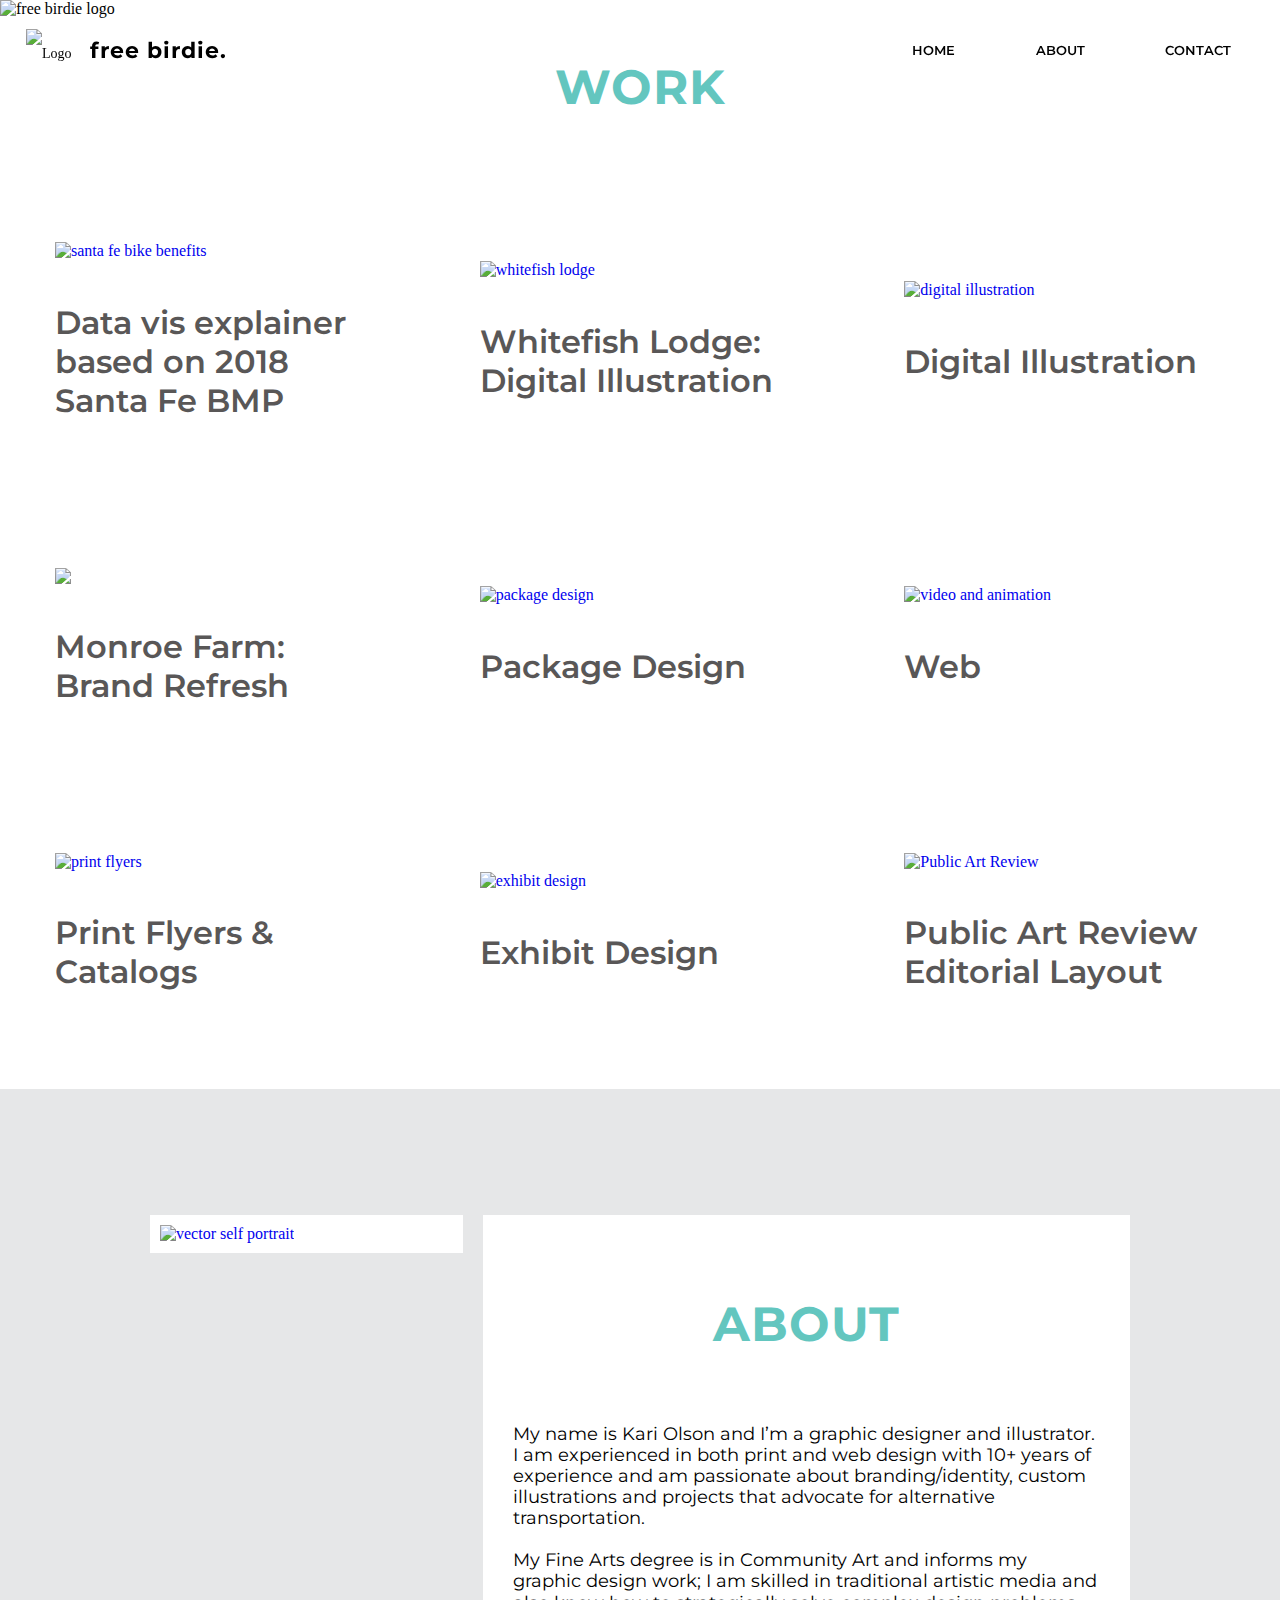
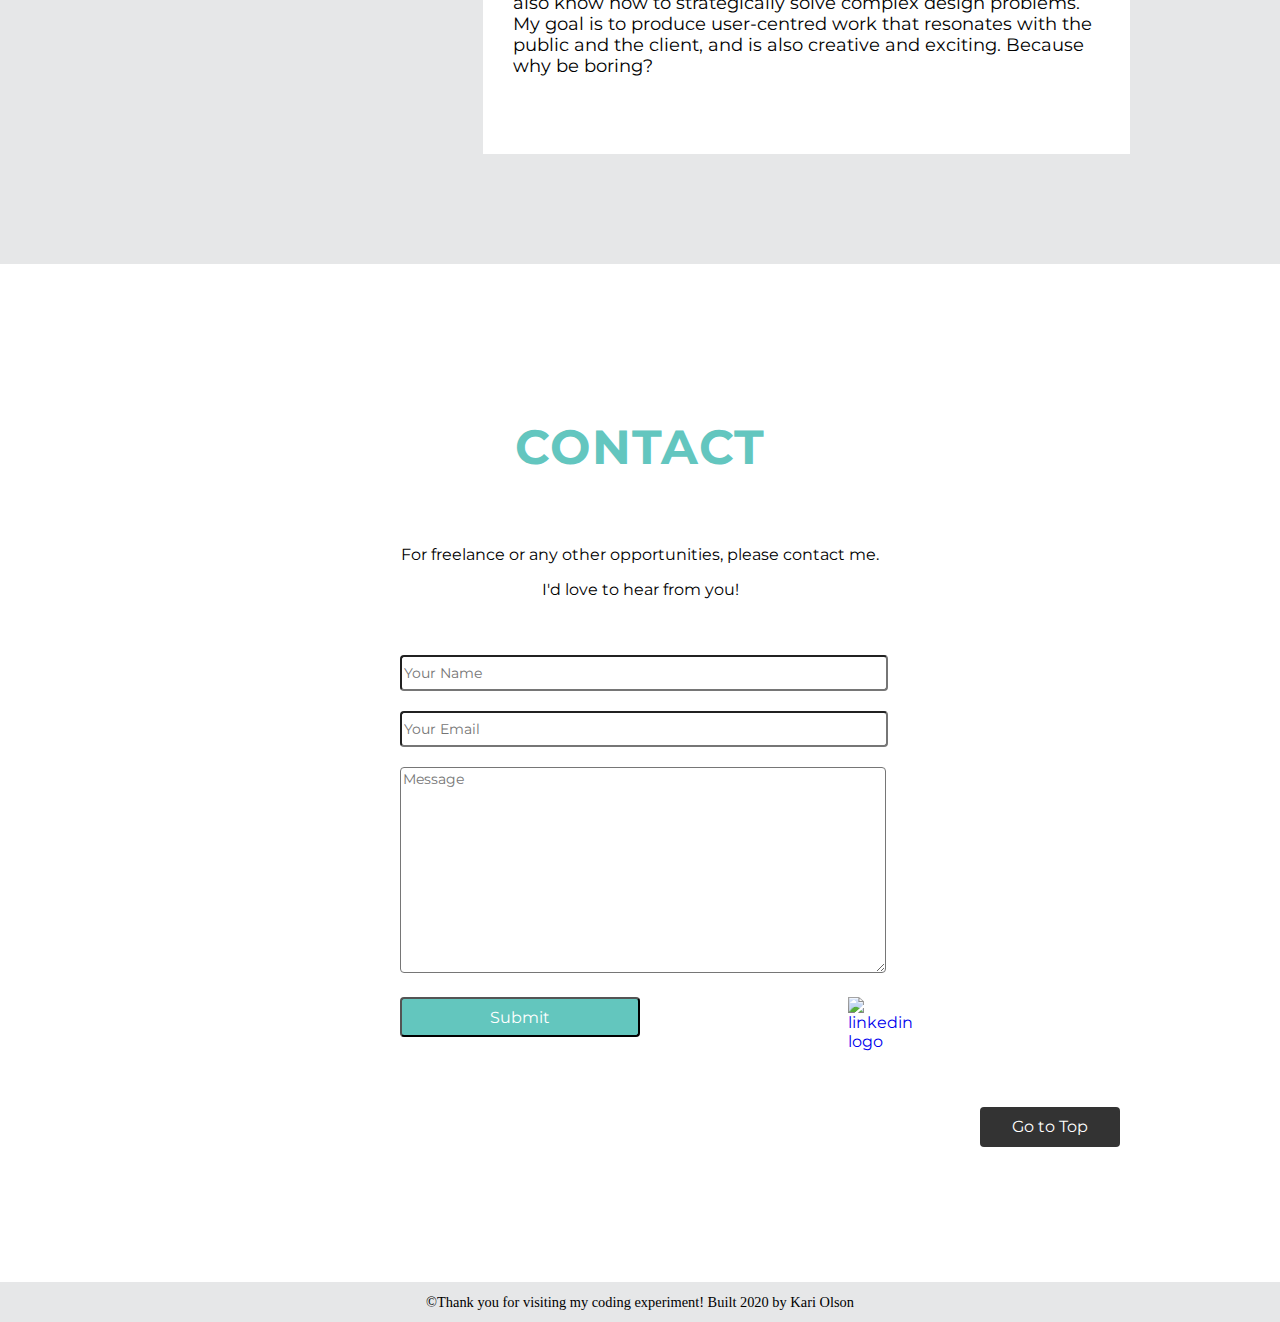
==== index.html @ 80714f92 "🕵🏮 Checkpoint ./.glitch-assets:21739123/402 ./index.html:21739123/189" ====
<!DOCTYPE HTML>
<html>
<head>
<meta http-equiv="Content-Type" content="text/html; charset=UTF-8">
<title>Kari Olson | Graphic Design</title>

  <!-- THANKS FOR CHECKING OUT MY PANDEMIC-FUELED CODE EXPERIMENT! ALL CODE ORIGINALLY BUILT IN GLITCH. ADDITIONAL WORK SAMPLES ARE AVAILABLE UPON REQUEST. ENJOY - KO -->

  
<!-- RESET -->
<link rel="stylesheet" type="text/css" href="css/reset.css">

<!-- FAVICON -->
    <link rel="icon" href="https://cdn.glitch.com/a0622cc4-a1eb-4c5c-bc1c-996d284e7f2b%2Ffavicon-32.jpg?v=1611171112700" />

<!-- GOOGLE FONTS -->
<link href="https://fonts.googleapis.com/css2?family=Montserrat:wght@300&display=swap" rel="stylesheet">
  
<!-- METAS -->
<meta name="description" content="Kari Olson is a Colorado-based graphic designer, illustrator and branding specialist." />

<meta name="keywords" content="kari, olson, kari_olson, freebirdie, fbd, freebirdiedesign, graphic design, graphic designer, designer, design, illustration, illustrator, design research, strategy, colorado, colorado_design" />

<meta name="viewport" content="width=device-width,initial-scale=1" />


<!-- jQUERY -->
<script src="js/jquery-1.12.4.min.js"></script>
<script src="jquery.slicknav.js"></script>
<link rel="stylesheet" href="/jquery-1.12.4.min.js">
<link rel="stylesheet" href="/jquery.slicknav.js">
<link rel="stylesheet" href="/css-tricks-smooth-scroll.js">

<!-- SMOOTH SCROLL -->
<script src="js/css-tricks-smooth-scroll.js"></script>

<!-- SLICK NAV -->
<link rel="stylesheet" href="/slicknav.css" /><!--their css-->
<script src="js/jquery.slicknav.js"></script><!--their js-->
<!--hookup script-->
<script>
	$(function(){
		$('#menu').slicknav({
			closeOnClick:true, 
			label: ''
			});
	});
</script>
  
<!-- FADE IN SCRIPTS -->
    <script
  src="https://code.jquery.com/jquery-1.12.4.min.js"
  integrity="sha256-CSXorXvZcTkaix6Yvo6HppcZGetbYMGWSFlBw8HfCJo="
  crossorigin="anonymous"></script>
        
<script src="script.js" defer></script>
  
<script>
  document.body = 'hidden';
</script>

<!-- SITE STYLES <link rel="stylesheet" href="/responsive1.css">
 -->
<link rel="stylesheet" href="/script.js">
<link rel="stylesheet" href="/pstyles.css">
<link rel="stylesheet" href="/responsive1.css"

<!--=========== START HEADER ================-->
<div id="page-wrap">

<header id="mainHeader"> 
  <nav class="nav responsive">  
        <div class= "navBar">
        <a class="logo">
        <img src="https://cdn.glitch.com/c9bbf94b-7c14-4b19-9f7d-4fd20142b8a2%2Fblackbird.png?v=1611341474586" width="54" height="54" alt="Logo"</a>
        </div>
        <div class= "navName">
        <a><h1>free birdie.</h1></a>
          	
  <nav id="navButtons" class="fr">
   <ul id="menu">
   	 <li><a href="index.html">HOME</a></li>
     <li><a href="index.html#about">ABOUT</a></li>
     <li><a href="index.html#contact">CONTACT</a></li>
    </ul>
    </nav>
    </div>
    </nav>
      <div class="clear"></div>
</header>

<!--=========== START BODY   ================-->
<div id="logomark">
	<img src="https://cdn.glitch.com/c9bbf94b-7c14-4b19-9f7d-4fd20142b8a2%2Ffb-blocklogo-02.png?v=1611459425640" alt="free birdie logo"/>
</div>


<body>

<!--============ WORK <section id="work" class="container">      ===============-->
<div class="bgWhite">
  		
  <h2>WORK</h2>

  <section id="images" class="flex-box responsive">  

    <div class="images">
	<a href="bike_benefits.html"><img src="https://cdn.glitch.com/c9bbf94b-7c14-4b19-9f7d-4fd20142b8a2%2FHOME-datavis-1.jpg?v=1611351399380" alt="santa fe bike benefits">
    <h4>Data vis explainer based on 2018 Santa Fe BMP</h4></a>
	</div>
    
    <div class="images">
	<a href="whitefish.html"><img src="https://cdn.glitch.com/a0622cc4-a1eb-4c5c-bc1c-996d284e7f2b%2FHOME-Whitefish-3.jpg?v=1610586322193" alt="whitefish lodge">
    <h4>Whitefish Lodge&#58 Digital Illustration</h4></a>
	</div> 

    <div class="images">
	<a href="illustration.html"><img src="https://cdn.glitch.com/a0622cc4-a1eb-4c5c-bc1c-996d284e7f2b%2FHOME-VOTE-2.jpg?v=1609878712126" alt="digital illustration">
    <h4>Digital Illustration</h4></a>
	</div> 
        
    <div class="images">
	<a href="branding_monroefarm.html"><img src="https://cdn.glitch.com/a0622cc4-a1eb-4c5c-bc1c-996d284e7f2b%2FHOME-monroe-1.jpg?v=1610674626327">
    <h4>Monroe Farm&#58 Brand Refresh</h4></a>
	</div>
    
    <div class="images">
	<a href="package_design.html"><img src="https://cdn.glitch.com/a0622cc4-a1eb-4c5c-bc1c-996d284e7f2b%2FHOME-packaging-1.jpg?v=1610677283130" alt="package design">
    <h4>Package Design</h4></a>
	</div>
       
    <div class="images">
	<a href="web.html"><img src="https://cdn.glitch.com/a0622cc4-a1eb-4c5c-bc1c-996d284e7f2b%2FHOME-WEB-1.jpg?v=1610830079440" alt="video and animation">
    <h4>Web</h4></a>
	</div>
    
    <div class="images">
	<a href="print.html"><img src="https://cdn.glitch.com/a0622cc4-a1eb-4c5c-bc1c-996d284e7f2b%2FHOME-PRINT-1.jpg?v=1610652305797" alt="print flyers">
    <h4>Print Flyers &amp Catalogs</h4></a>
	</div>

    <div class="images">
	<a href="exhibit_design.html"><img src="https://cdn.glitch.com/a0622cc4-a1eb-4c5c-bc1c-996d284e7f2b%2FHOME-exhibit-1.jpg?v=1610671965339" alt="exhibit design">
    <h4>Exhibit Design</h4></a>
	</div> 
    
    <div class="images">
	<a href="PAR_editorial.html"><img src="https://cdn.glitch.com/a0622cc4-a1eb-4c5c-bc1c-996d284e7f2b%2FHOME-PAR-2.jpg?v=1609878611306" alt="Public Art Review">
    <h4>Public Art Review Editorial Layout</h4></a>
	</div>

<div class="clear"></div>

    </section>
</div>

  
  
<!--============ ABOUT ==============-->
<div class="bgGreen">
	<section id="about" class="container">
	
            <div class="col13 fl">
            	<a href="https://cdn.glitch.com/a0622cc4-a1eb-4c5c-bc1c-996d284e7f2b%2Fportrait-third.jpg?v=1610642409099"><img src="https://cdn.glitch.com/a0622cc4-a1eb-4c5c-bc1c-996d284e7f2b%2Fportrait-third.jpg?v=1610642409099" alt="vector self portrait"></a>
            </div>	

            <div class="col23 fl">
            	<h2>ABOUT</h2>
            	<p>My name is Kari Olson and I&rsquo;m a graphic designer and illustrator. I am experienced in both print and web design with 10+ years of experience and am passionate about branding/identity, custom illustrations and projects that advocate for alternative transportation.<br><br>
My Fine Arts degree is in Community Art and informs my graphic design work&#59; I am skilled in traditional artistic media and also know how to strategically solve complex design problems. My goal is to produce user&#45;centred work that resonates with the public and the client, and is also creative and exciting. Because why be boring&#63;
</p>
           	</div>

	<div class="clear"></div>
                
    </section>
</div>


<!--============ CONTACT =============-->
<div class="bgWhite">
  <section id="contact" class="container">
		<h2>CONTACT</h2>
        <p>For freelance or any other opportunities, please contact me.</p><p> I'd love to hear from you!</p>

			<section class="col33">
    
         <form action="mailto:freebirdiedesign.com" method="post" enctype="multipart/form-data">
	            
		    <label></label>
	       <input name="name" required="required" placeholder="Your Name">
		            
	       <label></label>
		    <input name="email" type="email" required="required" placeholder="Your Email">
                   
		    <label></label>
	       <textarea name="message" cols="20" rows="5" required placeholder="Message"></textarea>   
                    
	       <input id="submit" name="submit" type="submit" value="Submit">
            
           
                             <div id="linkedIn"> 
	<a href="https://www.linkedin.com/in/kari-olson-a308222b/" target="_blank"><img src="https://cdn.glitch.com/a0622cc4-a1eb-4c5c-bc1c-996d284e7f2b%2F4345-b.png?v=1610858127311" alt="linkedin logo" ></a> 
		</div>
	        
	    </form>
        
        <div id="topButton">
    		<a href="#home">Go to Top</a>
    	</div>
        
        <div class="clear"></div>
        
        </section>

  </section> 
</div>       


<!--============== FOOTER =================-->
<footer id="footer" class="bgGreen">
  		<p>&copy;Thank you for visiting my coding experiment! Built 2020 by Kari Olson</p>
</footer>


</body>
</html>
---- responsive1.css ----
/* MOBILE FIRST--                                  */
/* start with smallest screen size and get bigger  */

/* xs */
@media screen and (min-width: 480px) {
  #mainHeader {
    max-width: 400px;
  }
}
@media screen and (min-width: 480px) {
  body {
    max-width: 400px;
  }
}


/* s */
@media screen and (min-width: 576px) {
  #mainHeader {
    max-width: 400px;
  }
}

@media screen and (min-width: 576px) {
  body {
    max-width: 400px;
  }
}
 


/* m */
@media screen and (min-width: 768px) {
  #mainHeader {
    max-width: 600px;
  }
}
@media screen and (min-width: 768px) {
  body {
    max-width: 600px;
  }
}
 


/* l */
@media screen and (min-width: 992px) {
  #mainHeader {
    max-width: 800px;
  }
}
@media screen and (min-width: 992px) {
  body {
    max-width: 800px;
  }
}
  


/* xl */
@media screen and (min-width: 1200px) {
  #mainHeader {
    max-width: 1900px;
  }
}
@media screen and (min-width: 1200px) {
  body {
    max-width: 1900px;
  }
}

  
  #menu {
    text-align: right;
    border: 1px solid black;
  }

  #menu {
    display: inline-block;
    border: none;
    text-align: center;
  }
  
  #menu:last-child {
    border-bottom: none;
  }
---- pstyles.css ----
@charset "UTF-8";
/* CSS Document */

nav {
  display: inline-block;
  position: fixed; 
  font-size: 10px;
  text-align: left;
  width: 100%; 
  height: 0px;
	font-family: Montserrat', sans-serif;
  color: black;
  background-color: transparent;
  top:0px;
  padding: 10px;
  line-height: 50px;
}

/* ---- NAV NEW ---- */

.nav ul {
    list-style: none;
    padding: 0;
    margin: 0;
}

.navBar {
    display: inline-block;
    text-align: left;
    padding: 14px 16px;
    font-size: 14px;
}

.navName {
    position: relative;
    display: inline-block;
    padding: 0px 0px;
    font-size: 14px;
    top: 0px;
}

/* --- NAV OG ----- */ 

.nav ul {
    list-style: none;
    padding: 0;
    margin: 0;
}

body {
	background-image:url(https://cdn.glitch.com/c9bbf94b-7c14-4b19-9f7d-4fd20142b8a2%2Fpattern-small2-01.png?v=1611352941304);
	background-position:center center;
	background-attachment:fixed;
	background-size:cover;
	background-repeat:no-repeat;
	margin:0 auto;
	font-family: Montserrat', sans-serif;
	font-size:1em;
}

a {text-decoration:none;}

h1 {
	font-size:1.6em;
	font-family: 'Montserrat', sans-serif;
	letter-spacing:1px;
}

h1 a {
	color:#000;	
}

h2, h3 {
	color:#63C6BF;
	font-family: 'Montserrat', sans-serif;
	padding-bottom:30px;
	font-size:3em;
	text-align:center;
	letter-spacing:1px;
	/*margin-left:110px;*/
}

h3 {
  /*	color:#63C6BF;*/
	font-size:2.5em;
}

h4 {
	font-family: 'Montserrat', sans-serif;
	font-weight:600;
	font-size:2em;
	color:#595757;
}


/***************************GENERAL*/
.fl {float:left;}
.fr {float:right;}
.clear {clear:both;}

.container {
	width:80%;
	margin:0 auto;
	max-width:1000px;
}

.thumbnail img {
	width:100%;
}

.betweenSectionSpace {height:40px;}

.bgWhite {
	background-color:rgba(255,255,255,0.7);
	width:100%;
}

.bgNone {
	background:none;
	height:100px;
}

.bgGreen {background-color:#E6E7E8;}

.centred {
	text-align:center;
	margin:0 auto;
}


/*************************HEADER AND NAV*/

#mainHeader {
	position:fixed;
	width:100%;
/*	line-height:80px;
	z-index:10;
  height:80px;*/
}

#logomark a {
	position:fixed;
	width:auto;
	height:80px;
	line-height:80px;
	text-align:center;
	left:20px;
	top:10px;
	z-index:10000;
	color:#000;
	font-size:1.4em;
	margin-left:40px;
}

#navButtons {
	text-align:right;
	height:80px;
	line-height:80px;
	position:fixed; /*so it sticks to top of browser*/
	left:0;
	top:0; 
	width:100%;
}

#navButtons ul li {
		font-family: 'Montserrat', sans-serif;
	display:inline;
	font-size:1.3em;
	font-weight:600;
	margin-right:40px;
}
	
#navButtons ul li a {
	text-decoration:none;
	color:#000;
	padding:0px 4px;
	margin:0px 15px;
	display:inline-block;
}

#navButtons ul li a:hover {
	color:#63C6BF;
	text-decoration:overline;
}

/*************************HOME*/

#home {
	background-image:url(https://cdn.glitch.com/c9bbf94b-7c14-4b19-9f7d-4fd20142b8a2%2Fpattern-small2-01.png?v=1611352941304);
	background-position:center center;
	background-repeat:no-repeat;
	background-attachment:fixed;
	height:100vh;
	background-size:cover;
	margin:0 auto;
}

#home img {
	width:1000%;
	height:auto;
	margin:0 auto;
	margin-top:100px;
}

#home {
	position: absolute;
    top: 100%;
    left: 100%;
    transform: translate(-50%, -50%);
	text-align:center;
	font-family: 'Montserrat', sans-serif;
}

/*************************WORK*/

.flex-box {
  margin: auto;
  display: flex;
  flex-shrink: 5;
  flex-wrap: wrap;
  flex-direction: row;
  justify-content: center;
  align-items: center;
 /* padding: 35px
  border-width: 20px; */
  border-style: solid;
  border-color: transparent;
}

.images {
  justify-content: center;
  flex: 25%;
  margin: 3.25em;
  max-width: 100%;
  /*padding: 10px; */
  object-fit: cover;
}

.images img {
  justify-content: center;
  vertical-align: middle;
}

.images img:hover {
	opacity:0.5;
	filter:alpha(opacity=50);	
}

/*************************WORK NOT FLEX*/

/*#work {
	line-height:1.3em;
	padding-top:7.25em;
	padding-bottom:6.25em;
}

#work img {
	display:inline-block;
	margin:0 auto;
	padding-bottom:10px;
}



/*************************ABOUT*/
#about {
	padding-top:7.25em;
	padding-bottom:6.25em;
}

#whiteDiv {
	background-color:#FFF;
}

#about h2 {
	padding-top:30px;	
}

#about p {
	font-family: 'Montserrat', sans-serif;
	font-size:1.1em;
	line-height:1.2em;
	padding-left:20px;
	padding-right:20px;
	padding-bottom:50px;
}

#about .col13, .col23 {
	background-color:#FFF;
}

#about img:hover {
	opacity:0.5;
	filter:alpha(opacity=50);	
}


/*************************CONTACT*/
#contact {
	padding-top:7.125em;
	padding-bottom:6.25em;
  font-family: 'Montserrat', sans-serif;

}

form {
	width:50%;
	margin: 0 auto;
	margin-top:30px;
}
	
	input {
		width: 100%;
		height:30px;
		margin-bottom:20px;
		font-family: 'Montserrat', sans-serif;
		font-size:0.9em;
		-webkit-border-radius: 4px;
  		-moz-border-radius: 4px;
  		border-radius: 4px;
		}
		
		textarea {
			width: 100%;
			height:200px;
	  	font-family: 'Montserrat', sans-serif;
			font-size:0.9em;
			margin-bottom:20px;
			-webkit-border-radius: 4px;
  			-moz-border-radius: 4px;
  			border-radius: 4px;
			}
			
			#submit {
				font-family:'Montserrat', sans-serif;
				font-size:1em;
				width: 50%;
				height:40px;
				background-color:#63C6BE;
				color:#FFF;
			}
			
			#submit:hover {
				background-color:#EFEC6D;
				color:#000;
			}

#linkedIn {
	float:right;
	cursor:pointer;
	height:32px;
	width:32px;
}

#contact p {
	text-align:center;
}



/*************************BUTTONS*/

#topButton, #workButton {
	height:40px;
	width:140px;
	line-height:40px;
	background-color:#333;
	text-align:center;
	-webkit-border-radius: 4px;
  	-moz-border-radius: 4px;
  	border-radius: 4px;
	margin-left:10px;
	margin-top:50px;
	float:right;
}

#topButton a, #workButton a {
	color:#FFF;
	padding:5px;
	background-color:#333;
}

#topButton a:hover, #workButton a:hover {
	color:#63C5BE;
}

#seeWebsiteButton {
	height:40px;
	width:50%;
	line-height:40px;
	background-color:#63C6BF;
	text-align:center;
	-webkit-border-radius: 4px;
  	-moz-border-radius: 4px;
  	border-radius: 4px;
	margin: 0 auto;
}

#seeWebsiteButton a {
	color:#000;
	text-transform:uppercase;
}

#seeWebsiteButton a:hover {
	color:#FFF;	
}


/*************************PROJECTS*/

.project {
	padding-top:7.125em;
	padding-bottom:6.25em;
}

.project h2 {
	padding-bottom:20px;
}
	
.objective {
	font-size:50%;
	margin:0 auto;	
}

.project img {
	margin-bottom:2.1em;	
}

.centred23Shadow {
	box-shadow: 1px 1px 4px #000;
	margin-bottom:none;
	width:62.66%;
	margin:0 auto;
}

.centred23 {
	width:62.66%;
	margin:0 auto;
}

.seeWebsiteButton {
	
}

/*************************FOOTER*/
#footer { 
	height:40px;
	line-height:40px;
	font-size:0.9em;
	color:#000;
	text-align:center;
}

/***************************COLUMNS*/
.col13 {width:29.33%;}
.col23 {width:62.66%;}
.col33 {margin:0 auto;}
.col12 {width:46%;}
.col14 {width:21%;}
.col15 {width:16%;}
.col16 {width:12.66%;}

.col13, .col23, .col33, .col12, .col14, .col15, .col16 {
	margin:1%;
	padding:1%;
}

/************************RESPONSIVE*/

/*#work img, #about img, .project img, {
	width:100%;
	height:auto;
}*/

img {
	width:100%;
	height:auto;	
}

/*************************SLICK NAV*/
.slicknav_menu {
	display:none;
}

@media screen and (max-width: 480px) {
	/* #menu is the original menu */
	#menu, #mainNav {
		display:none;
	}
	
	.slicknav_menu {
		display:block!important;
		width:100%;
		position:fixed;
		margin-top:27px;
	}
}

/*************************OVERRIDES*/

.slicknav_btn {
  margin: 0px 0px 0px;
 }
  
.slicknav_menu {
	background:none;
	background-color:rgba(255,255,255,0.6);
	font-color:#000;
	font-size:1em;
}

.slicknav_nav > li a {
	color:#000;
}

.slicknav_nav a:hover {
    background: #FFF;
}

.slicknav_btn {
  background-color:#291945; 
  -webkit-border-radius: 0px;
  -moz-border-radius: 0px;
  border-radius: 0px;
}

/********END DESKTOP*/

/***********************MEDIA QUERIES*/

@media screen and (max-width: 700px) {
	/* #menu is the original menu */
/*	#menu, #mainNav {
		display:none;
	}
	
	.slicknav_menu {
		display:block!important;
		width:100%;
		position:fixed;
	}*/

#logo {
	margin-left:5px;
	position:absolute;
}

#mainNav ul li {
	display:inline;
	padding:0px 0px;
	margin:0px 5px;
}
}

/*************************MOBILE*/

@media screen and (min-width:481px) {
	#socialMedia {
	top:0;
}
}
@media screen and (max-width:480px) {
	
#container {
	width:90%;
	max-width:480px;
	min-width:320px;
	margin:0 auto;
}
header {
	display:none;
}

.col13, .col23, .col33, .col12, .col14, .col15, .col16 {
	display:block;
	float:none;
	width:96%;
}

#logomark {
	font-size:1em;
	margin-left:10px;	
}

#home {
	background-size:cover;
	margin:0 auto;
	padding:60px 0px;
	height:450px;
}

#home img {
	width:100%;
	height:auto;
	margin:0 auto;
}

#tagline {
	font-size:1.5em;	
}

#work, #about, #contact, #project {
	padding-top:5em;
	padding-bottom:5em;
}

#work img {
	height:auto;
/*	width:48%;*/
	padding:1%;
	margin:0 auto;
}

#objective {
	width:100%;	
}

form {
	width:100%;
---- responsive1.css ----
/* MOBILE FIRST--                                  */
/* start with smallest screen size and get bigger  */

/* xs */
@media screen and (min-width: 480px) {
  #mainHeader {
    max-width: 400px;
  }
}
@media screen and (min-width: 480px) {
  body {
    max-width: 400px;
  }
}


/* s */
@media screen and (min-width: 576px) {
  #mainHeader {
    max-width: 400px;
  }
}

@media screen and (min-width: 576px) {
  body {
    max-width: 400px;
  }
}
 


/* m */
@media screen and (min-width: 768px) {
  #mainHeader {
    max-width: 600px;
  }
}
@media screen and (min-width: 768px) {
  body {
    max-width: 600px;
  }
}
 


/* l */
@media screen and (min-width: 992px) {
  #mainHeader {
    max-width: 800px;
  }
}
@media screen and (min-width: 992px) {
  body {
    max-width: 800px;
  }
}
  


/* xl */
@media screen and (min-width: 1200px) {
  #mainHeader {
    max-width: 1900px;
  }
}
@media screen and (min-width: 1200px) {
  body {
    max-width: 1900px;
  }
}

  
  #menu {
    text-align: right;
    border: 1px solid black;
  }

  #menu {
    display: inline-block;
    border: none;
    text-align: center;
  }
  
  #menu:last-child {
    border-bottom: none;
  }
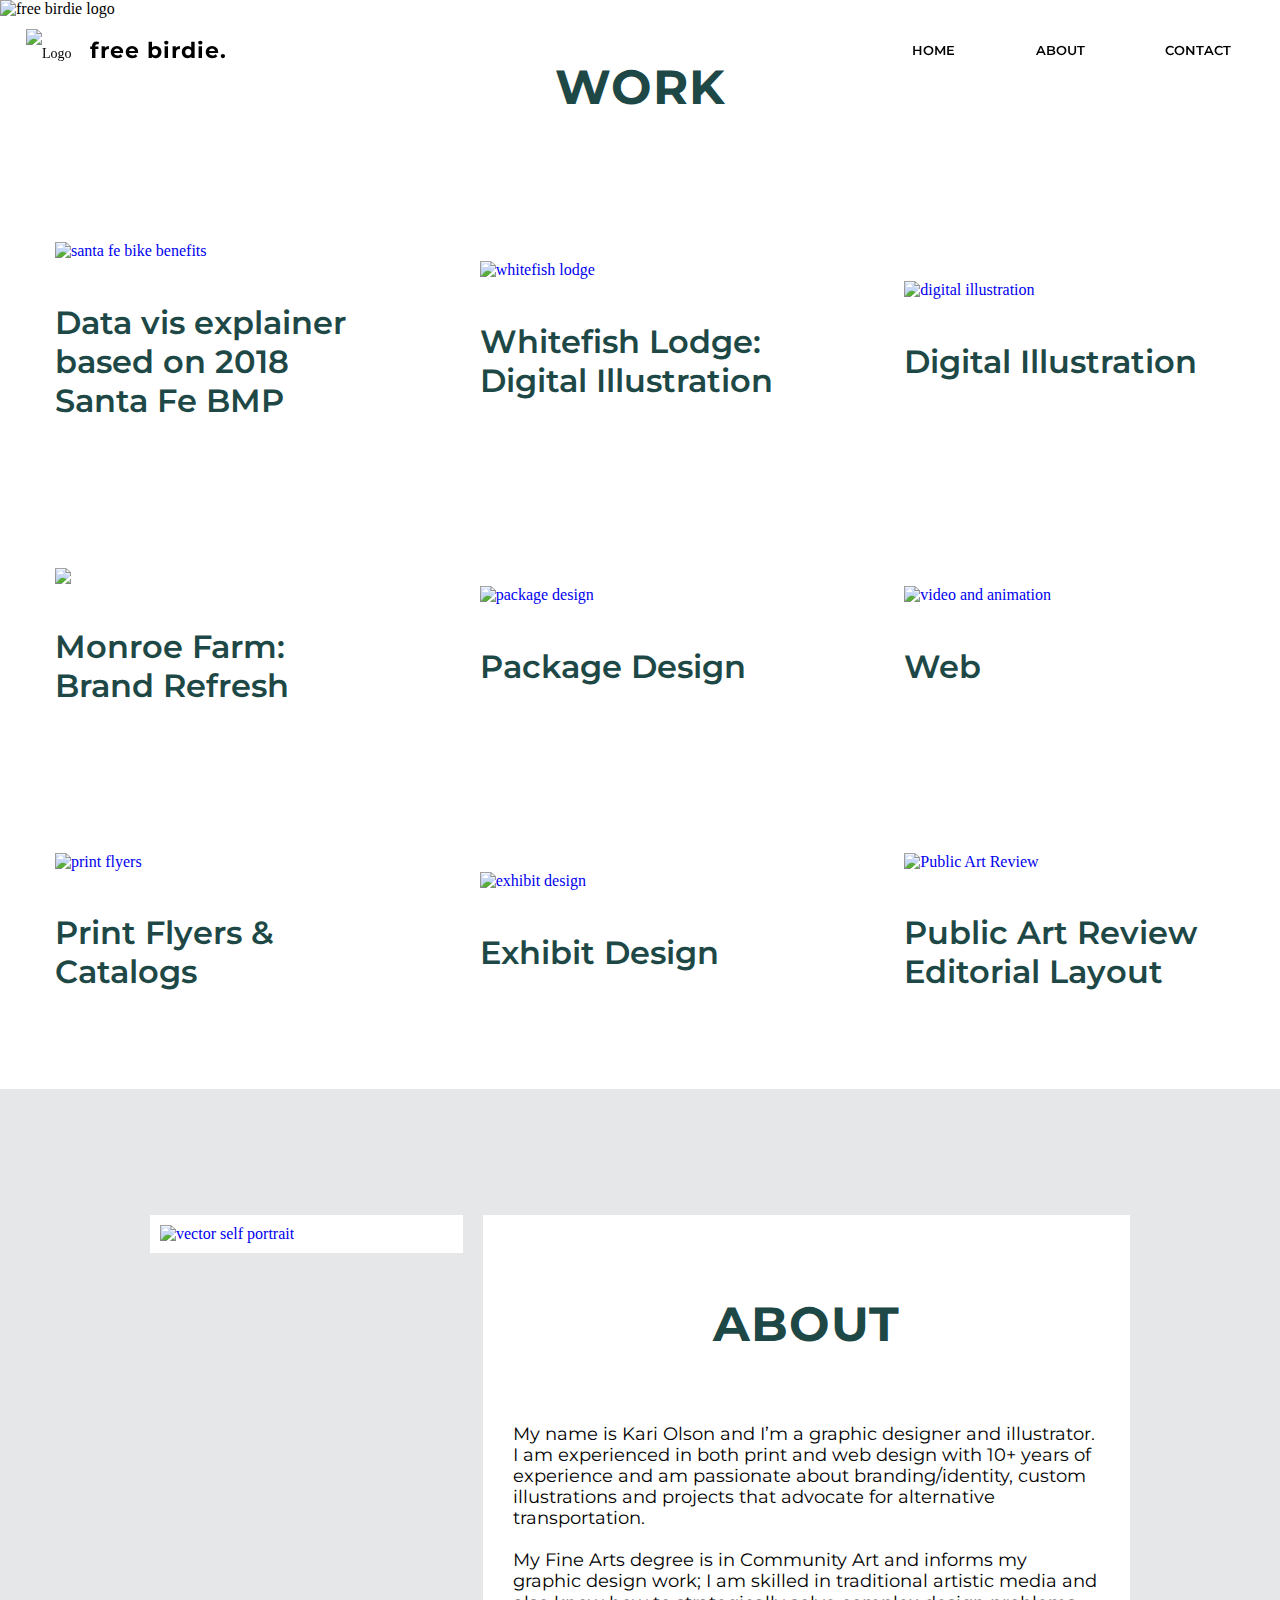
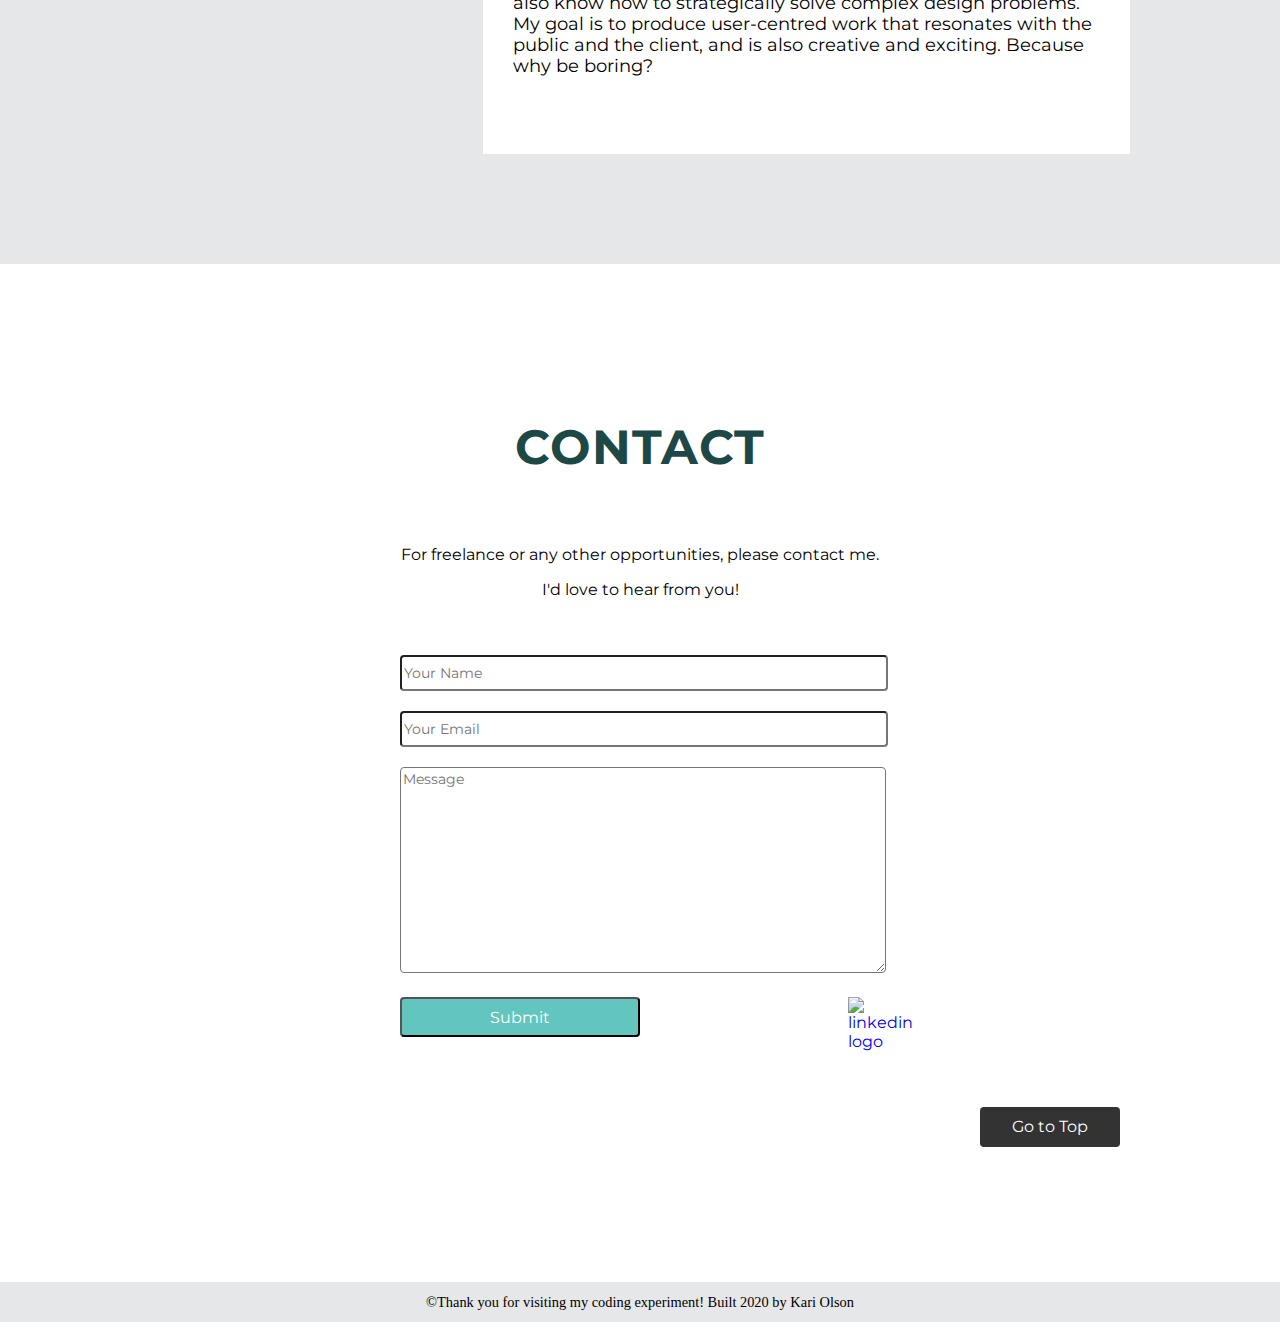
==== commit aab67fb4: "⚽️🚶 Checkpoint ./pstyles.css:21739123/30 ./.glitch-assets:21739123/399 ./index.html:21739123/192" ====
--- a/index.html
+++ b/index.html
@@ -92,7 +92,7 @@
 
 <!--=========== START BODY   ================-->
 <div id="logomark">
-	<img src="https://cdn.glitch.com/c9bbf94b-7c14-4b19-9f7d-4fd20142b8a2%2Ffb-blocklogo-02.png?v=1611459425640" alt="free birdie logo"/>
+	<img src="https://cdn.glitch.com/c9bbf94b-7c14-4b19-9f7d-4fd20142b8a2%2Ffb-blocklogo-04.png?v=1611591576718" alt="free birdie logo"/>
 </div>
 
 
@@ -131,7 +131,7 @@
 	</div>
        
     <div class="images">
-	<a href="web.html"><img src="https://cdn.glitch.com/a0622cc4-a1eb-4c5c-bc1c-996d284e7f2b%2FHOME-WEB-1.jpg?v=1610830079440" alt="video and animation">
+	<a href="web.html"><img src="https://cdn.glitch.com/a0622cc4-a1eb-4c5c-bc1c-996d284e7f2b%2Fcateye-website1-web.jpg?v=1610859442571" alt="video and animation">
     <h4>Web</h4></a>
 	</div>
     
@@ -141,7 +141,7 @@
 	</div>
 
     <div class="images">
-	<a href="exhibit_design.html"><img src="https://cdn.glitch.com/a0622cc4-a1eb-4c5c-bc1c-996d284e7f2b%2FHOME-exhibit-1.jpg?v=1610671965339" alt="exhibit design">
+	<a href="exhibit_design.html"><img src="https://cdn.glitch.com/c9bbf94b-7c14-4b19-9f7d-4fd20142b8a2%2FHOME-exhibit-3.jpg?v=1612800996069" alt="exhibit design">
     <h4>Exhibit Design</h4></a>
 	</div> 
     
--- a/pstyles.css
+++ b/pstyles.css
@@ -71,7 +71,7 @@
 }
 
 h2, h3 {
-	color:#63C6BF;
+	color:#1E4846;
 	font-family: 'Montserrat', sans-serif;
 	padding-bottom:30px;
 	font-size:3em;
@@ -89,7 +89,7 @@
 	font-family: 'Montserrat', sans-serif;
 	font-weight:600;
 	font-size:2em;
-	color:#595757;
+	color:#1E4846;
 }
 
 
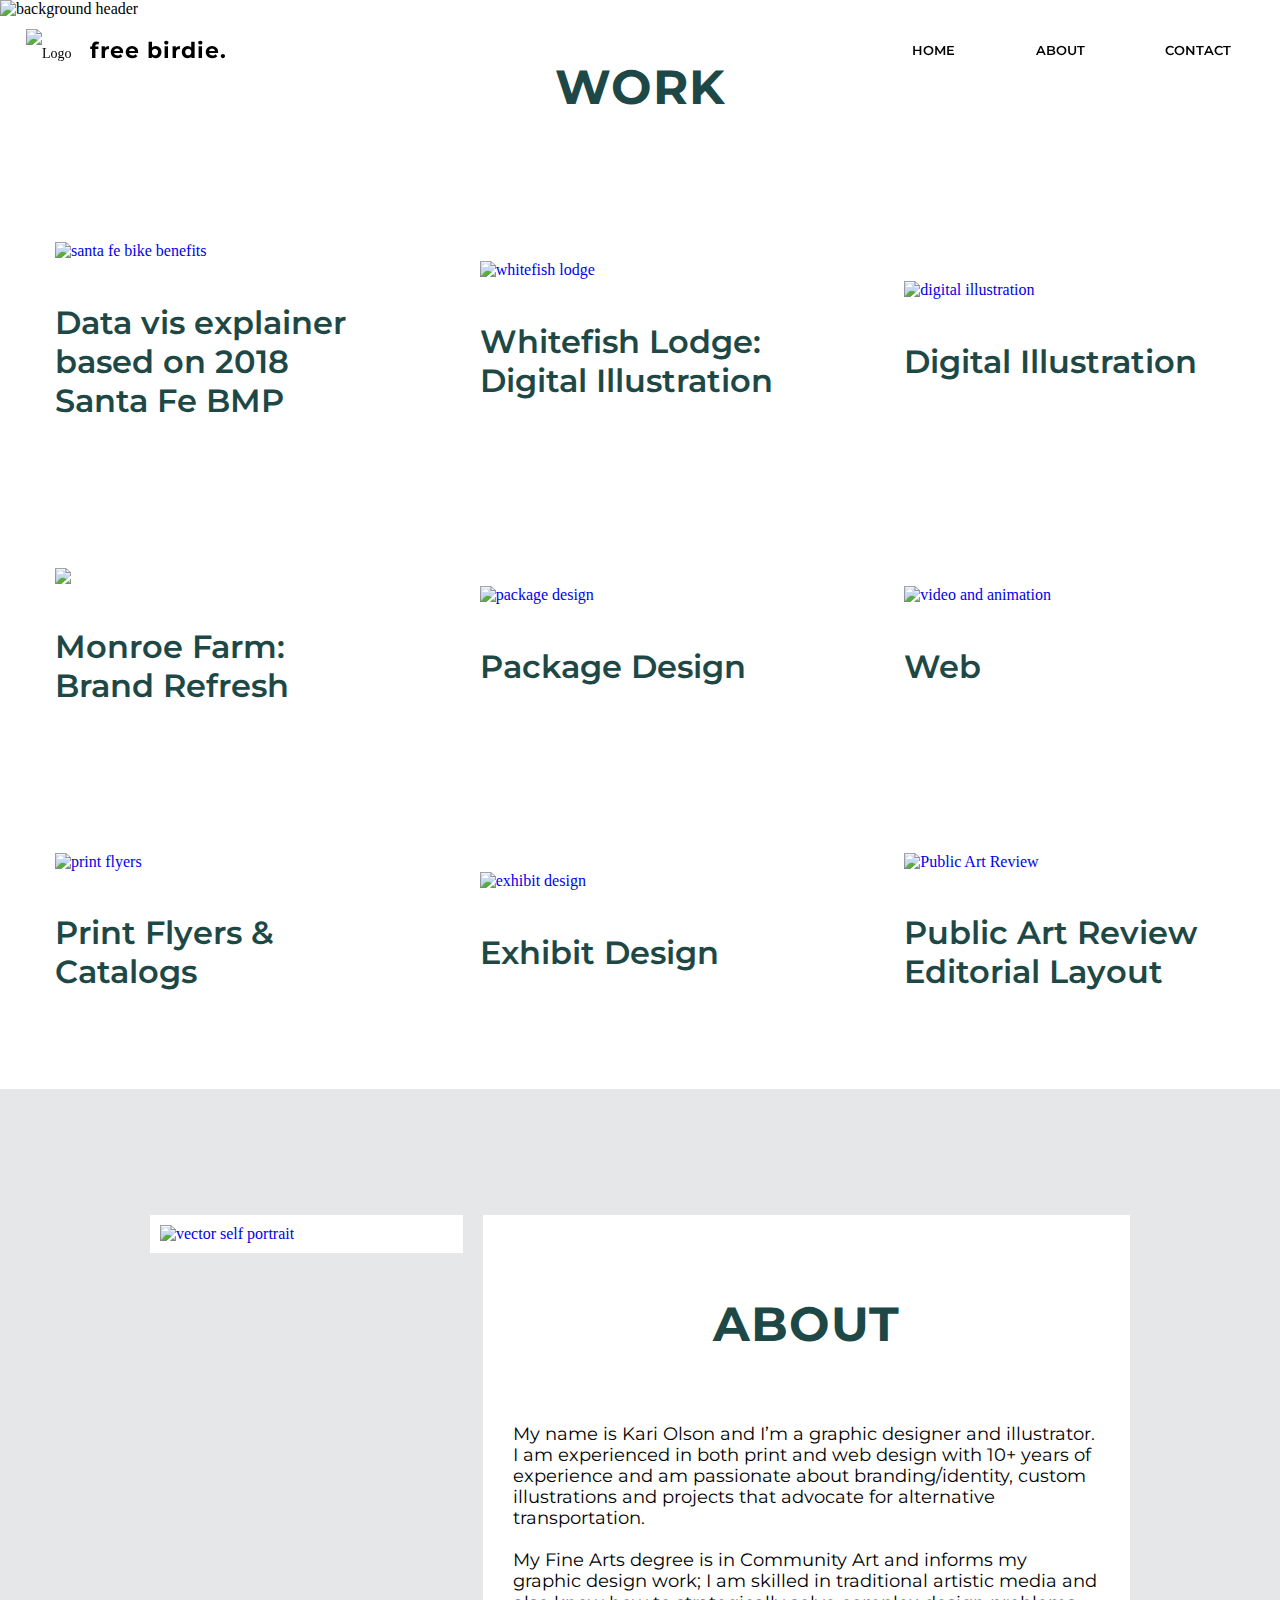
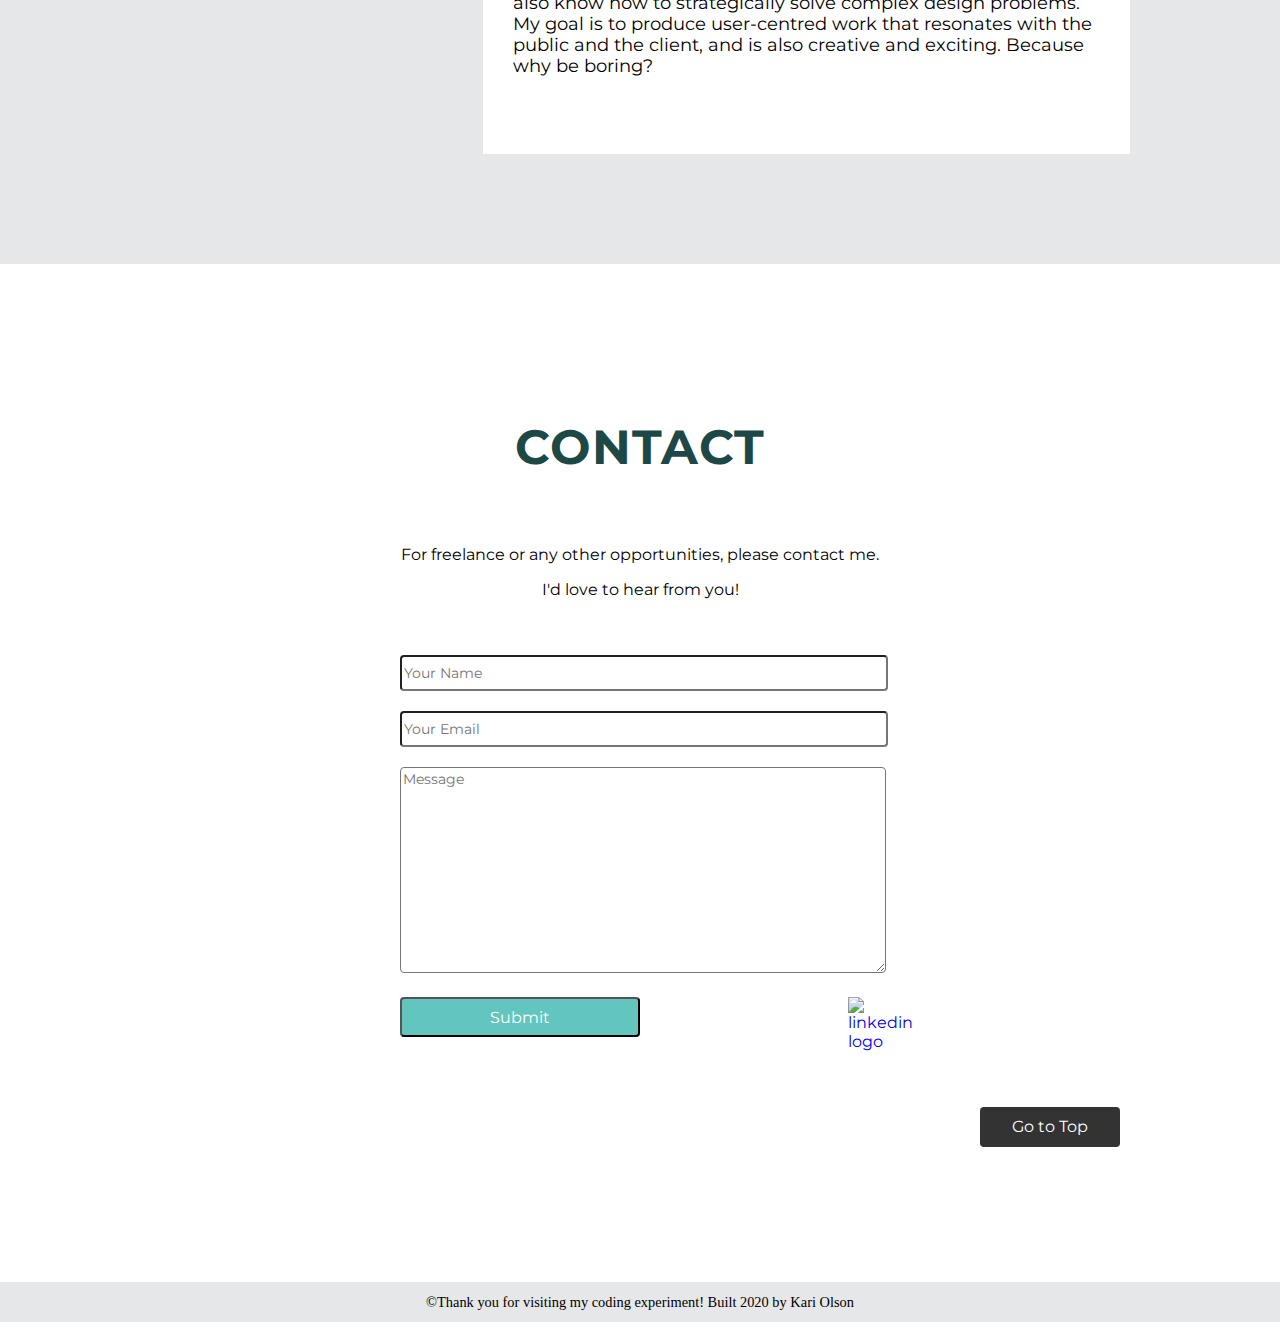
==== commit b03fad34: "📇💾 Checkpoint ./index.html:21739123/227" ====
--- a/index.html
+++ b/index.html
@@ -92,7 +92,7 @@
 
 <!--=========== START BODY   ================-->
 <div id="logomark">
-	<img src="https://cdn.glitch.com/c9bbf94b-7c14-4b19-9f7d-4fd20142b8a2%2Ffb-blocklogo-04.png?v=1611591576718" alt="free birdie logo"/>
+	<img src="https://cdn.glitch.com/c9bbf94b-7c14-4b19-9f7d-4fd20142b8a2%2Ffb-bike-3.png?v=1612806355970" alt="background header"/>
 </div>
 
 
